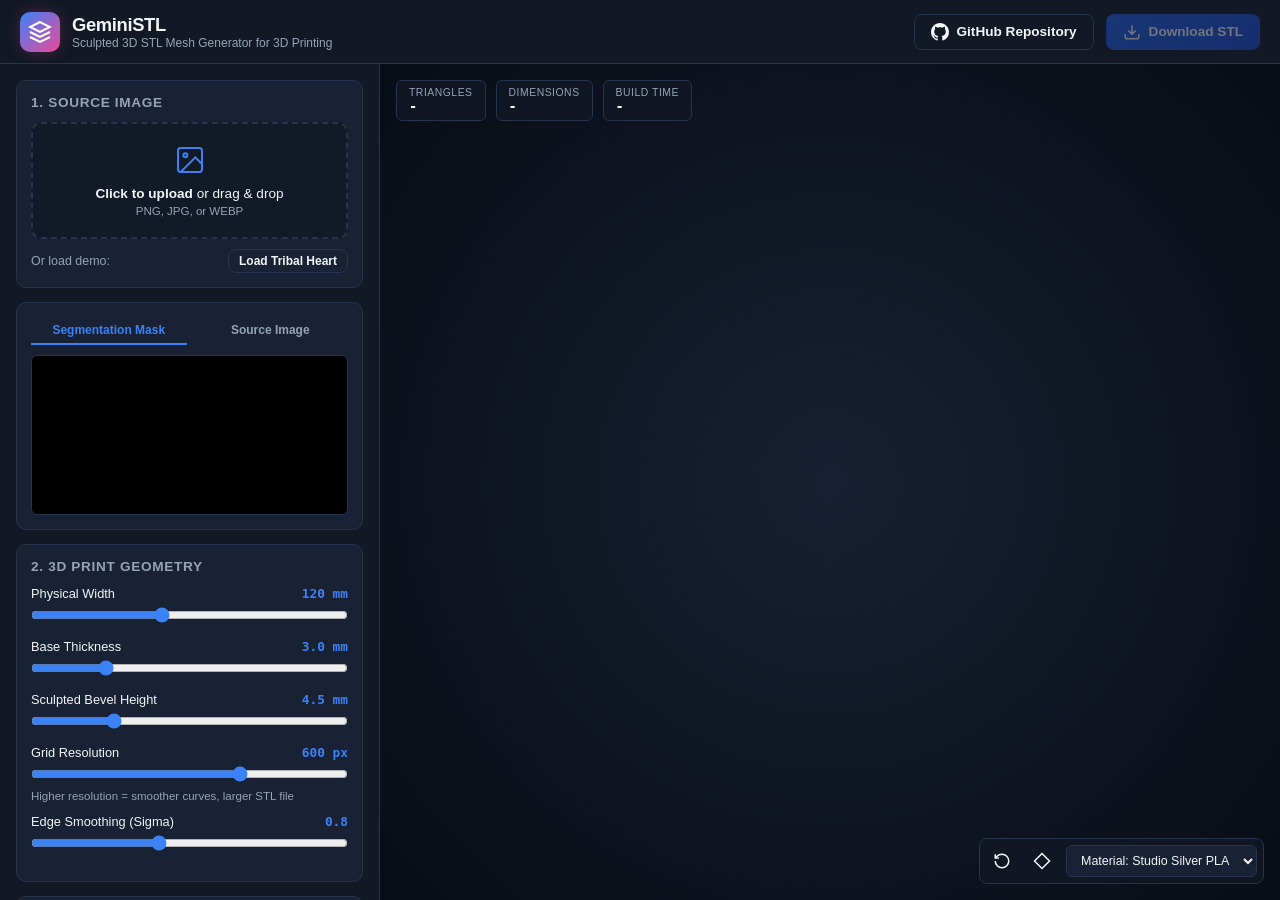
==== index.html @ bfeae7d0 "Add tapered base draft angle, seal internal reflection holes, and restore tapered sculpted profile" ====
<!DOCTYPE html>
<html lang="en">
<head>
  <meta charset="UTF-8">
  <meta name="viewport" content="width=device-width, initial-scale=1.0">
  <title>GeminiSTL - 2D Image to 3D Watertight STL Generator</title>
  <meta name="description" content="Generate 3D watertight, sculpted STL models from 2D images directly in your browser. Powered by distance transform beveling and WebGL.">
  <link rel="stylesheet" href="style.css">
  <!-- Three.js and OrbitControls from CDN -->
  <script src="https://cdnjs.cloudflare.com/ajax/libs/three.js/r128/three.min.js"></script>
  <script src="https://cdn.jsdelivr.net/npm/three@0.128.0/examples/js/controls/OrbitControls.js"></script>
</head>
<body>
  <header class="app-header">
    <div class="header-brand">
      <div class="logo-badge">
        <svg width="24" height="24" viewBox="0 0 24 24" fill="none" stroke="currentColor" stroke-width="2">
          <path d="M12 2L2 7l10 5 10-5-10-5zM2 17l10 5 10-5M2 12l10 5 10-5"/>
        </svg>
      </div>
      <div>
        <h1>GeminiSTL</h1>
        <p class="subtitle">Sculpted 3D STL Mesh Generator for 3D Printing</p>
      </div>
    </div>
    <div class="header-actions">
      <a href="https://github.com/CaptainTeach123/GeminiSTL" target="_blank" rel="noopener" class="btn btn-outline">
        <svg width="18" height="18" viewBox="0 0 24 24" fill="currentColor">
          <path d="M12 0C5.37 0 0 5.37 0 12c0 5.31 3.435 9.795 8.205 11.385.6.105.825-.255.825-.57 0-.285-.015-1.23-.015-2.235-3.015.555-3.795-.735-4.035-1.41-.135-.345-.72-1.41-1.23-1.695-.42-.225-1.02-.78-.015-.795.945-.015 1.62.87 1.845 1.23 1.08 1.815 2.805 1.305 3.495.99.105-.78.42-1.305.765-1.605-2.67-.3-5.46-1.335-5.46-5.925 0-1.305.465-2.385 1.23-3.225-.12-.3-.54-1.53.12-3.18 0 0 1.005-.315 3.3 1.23.96-.27 1.98-.405 3-.405s2.04.135 3 .405c2.295-1.56 3.3-1.23 3.3-1.23.66 1.65.24 2.88.12 3.18.765.84 1.23 1.905 1.23 3.225 0 4.605-2.805 5.625-5.475 5.925.435.375.81 1.095.81 2.22 0 1.605-.015 2.895-.015 3.3 0 .315.225.69.825.57A12.02 12.02 0 0024 12c0-6.63-5.37-12-12-12z"/>
        </svg>
        GitHub Repository
      </a>
      <button id="downloadBtn" class="btn btn-primary" disabled>
        <svg width="18" height="18" viewBox="0 0 24 24" fill="none" stroke="currentColor" stroke-width="2">
          <path d="M21 15v4a2 2 0 01-2 2H5a2 2 0 01-2-2v-4M7 10l5 5 5-5M12 15V3"/>
        </svg>
        Download STL
      </button>
    </div>
  </header>

  <main class="main-layout">
    <!-- Left Sidebar: Controls -->
    <aside class="sidebar">
      <!-- Image Input Card -->
      <section class="card">
        <h2 class="card-title">1. Source Image</h2>
        <div class="drop-zone" id="dropZone">
          <input type="file" id="fileInput" accept="image/png, image/jpeg, image/webp" hidden>
          <div class="drop-content">
            <svg width="32" height="32" viewBox="0 0 24 24" fill="none" stroke="currentColor" stroke-width="1.5">
              <rect x="3" y="3" width="18" height="18" rx="2" ry="2"/>
              <circle cx="8.5" cy="8.5" r="1.5"/>
              <polyline points="21 15 16 10 5 21"/>
            </svg>
            <p><strong>Click to upload</strong> or drag & drop</p>
            <span class="hint">PNG, JPG, or WEBP</span>
          </div>
        </div>
        <div class="preset-row">
          <span>Or load demo:</span>
          <button type="button" id="loadPresetBtn" class="btn btn-sm btn-secondary">
            Load Tribal Heart
          </button>
        </div>
      </section>

      <!-- Previews (Source & Mask) -->
      <section class="card">
        <div class="preview-tabs">
          <button class="tab-btn active" data-tab="tab-mask">Segmentation Mask</button>
          <button class="tab-btn" data-tab="tab-source">Source Image</button>
        </div>
        <div class="preview-container">
          <div id="tab-mask" class="tab-content active">
            <canvas id="maskCanvas"></canvas>
          </div>
          <div id="tab-source" class="tab-content">
            <img id="sourcePreview" alt="Source preview" src="">
          </div>
        </div>
      </section>

      <!-- Geometry Parameters -->
      <section class="card">
        <h2 class="card-title">2. 3D Print Geometry</h2>
        
        <div class="control-group">
          <div class="control-label">
            <label for="widthMm">Physical Width</label>
            <span class="value-display" id="widthMmVal">120 mm</span>
          </div>
          <input type="range" id="widthMm" min="30" max="250" step="1" value="120">
        </div>

        <div class="control-group">
          <div class="control-label">
            <label for="baseThickness">Base Thickness</label>
            <span class="value-display" id="baseThicknessVal">3.0 mm</span>
          </div>
          <input type="range" id="baseThickness" min="1.0" max="10.0" step="0.5" value="3.0">
        </div>

        <div class="control-group">
          <div class="control-label">
            <label for="bevelHeight">Sculpted Bevel Height</label>
            <span class="value-display" id="bevelHeightVal">4.5 mm</span>
          </div>
          <input type="range" id="bevelHeight" min="1.0" max="15.0" step="0.5" value="4.5">
        </div>

        <div class="control-group">
          <div class="control-label">
            <label for="maxResolution">Grid Resolution</label>
            <span class="value-display" id="maxResolutionVal">600 px</span>
          </div>
          <input type="range" id="maxResolution" min="200" max="800" step="20" value="600">
          <span class="hint">Higher resolution = smoother curves, larger STL file</span>
        </div>

        <div class="control-group">
          <div class="control-label">
            <label for="smoothingSigma">Edge Smoothing (Sigma)</label>
            <span class="value-display" id="smoothingSigmaVal">0.8</span>
          </div>
          <input type="range" id="smoothingSigma" min="0.0" max="2.0" step="0.1" value="0.8">
        </div>
      </section>

      <!-- Mask Extraction Filter -->
      <section class="card">
        <h2 class="card-title">3. Mask Extraction Filter</h2>

        <div class="control-group">
          <label for="maskMode">Segmentation Preset</label>
          <select id="maskMode" class="form-select">
            <option value="tribal">Tribal Chrome Heart (G>38 | B>45 | R>210&G>20)</option>
            <option value="bright">Bright Foreground (Luminance &gt; Threshold)</option>
            <option value="dark">Dark Foreground (Inverted / Silhouette)</option>
            <option value="alpha">Alpha Channel (Transparent PNG)</option>
          </select>
        </div>

        <div id="customMaskControls" class="control-group" style="display:none;">
          <div class="control-label">
            <label for="lumThreshold">Threshold</label>
            <span class="value-display" id="lumThresholdVal">50%</span>
          </div>
          <input type="range" id="lumThreshold" min="5" max="95" step="1" value="50">
        </div>

        <button id="generateBtn" class="btn btn-primary btn-block">
          <svg width="18" height="18" viewBox="0 0 24 24" fill="none" stroke="currentColor" stroke-width="2">
            <polygon points="13 2 3 14 12 14 11 22 21 10 12 10 13 2"/>
          </svg>
          Generate 3D Model
        </button>
      </section>
    </aside>

    <!-- Right: 3D WebGL Viewport -->
    <div class="viewport-wrapper">
      <div id="viewport3d"></div>
      
      <!-- Overlay HUD -->
      <div class="viewport-hud">
        <div class="hud-item">
          <span class="hud-label">Triangles</span>
          <span class="hud-value" id="hudTriangles">-</span>
        </div>
        <div class="hud-item">
          <span class="hud-label">Dimensions</span>
          <span class="hud-value" id="hudDims">-</span>
        </div>
        <div class="hud-item">
          <span class="hud-label">Build Time</span>
          <span class="hud-value" id="hudTime">-</span>
        </div>
      </div>

      <!-- Viewport Floating Toolbar -->
      <div class="viewport-toolbar">
        <button id="resetCamBtn" class="tool-btn" title="Reset Camera">
          <svg width="18" height="18" viewBox="0 0 24 24" fill="none" stroke="currentColor" stroke-width="2">
            <path d="M3 12a9 9 0 109-9 9.75 9.75 0 00-6.74 2.74L3 8"/>
            <path d="M3 3v5h5"/>
          </svg>
        </button>
        <button id="wireframeBtn" class="tool-btn" title="Toggle Wireframe">
          <svg width="18" height="18" viewBox="0 0 24 24" fill="none" stroke="currentColor" stroke-width="2">
            <polygon points="12 2 2 12 12 22 22 12"/>
          </svg>
        </button>
        <select id="materialSelect" class="tool-select" title="Change Material / Shading">
          <option value="studio" selected>Material: Studio Silver PLA</option>
          <option value="chrome">Material: Silver Chrome</option>
          <option value="pink">Material: Neon Pink PLA</option>
          <option value="cyan">Material: Cyan Resin</option>
          <option value="gold">Material: Polished Gold</option>
          <option value="clay">Material: Matte Clay</option>
        </select>
      </div>

      <!-- Loading Spinner Overlay -->
      <div id="loaderOverlay" class="loader-overlay hidden">
        <div class="spinner"></div>
        <p id="loaderStatus">Sculpting 3D Watertight Geometry...</p>
      </div>
    </div>
  </main>

  <script src="app.js"></script>
</body>
</html>
---- style.css ----
:root {
  --bg-primary: #0b0f17;
  --bg-secondary: #121824;
  --bg-card: #182234;
  --bg-card-hover: #1f2c42;
  --border: #26344d;
  --border-focus: #3b82f6;
  --text-main: #f3f4f6;
  --text-muted: #94a3b8;
  --primary: #3b82f6;
  --primary-hover: #2563eb;
  --accent: #ec4899;
  --accent-glow: rgba(236, 72, 153, 0.25);
  --success: #10b981;
  --radius: 10px;
}

* {
  box-sizing: border-box;
  margin: 0;
  padding: 0;
}

body {
  font-family: -apple-system, BlinkMacSystemFont, "Segoe UI", Roboto, Helvetica, Arial, sans-serif;
  background-color: var(--bg-primary);
  color: var(--text-main);
  height: 100vh;
  display: flex;
  flex-direction: column;
  overflow: hidden;
}

/* Header */
.app-header {
  height: 64px;
  background-color: var(--bg-secondary);
  border-bottom: 1px solid var(--border);
  display: flex;
  align-items: center;
  justify-content: space-between;
  padding: 0 20px;
  flex-shrink: 0;
}

.header-brand {
  display: flex;
  align-items: center;
  gap: 12px;
}

.logo-badge {
  width: 40px;
  height: 40px;
  border-radius: var(--radius);
  background: linear-gradient(135deg, #3b82f6, #ec4899);
  display: flex;
  align-items: center;
  justify-content: center;
  color: white;
  box-shadow: 0 0 15px var(--accent-glow);
}

.header-brand h1 {
  font-size: 1.15rem;
  font-weight: 700;
  letter-spacing: -0.02em;
}

.header-brand .subtitle {
  font-size: 0.75rem;
  color: var(--text-muted);
}

.header-actions {
  display: flex;
  align-items: center;
  gap: 12px;
}

/* Buttons */
.btn {
  display: inline-flex;
  align-items: center;
  gap: 8px;
  padding: 8px 16px;
  border-radius: 8px;
  font-size: 0.85rem;
  font-weight: 600;
  cursor: pointer;
  border: 1px solid transparent;
  transition: all 0.2s ease;
  text-decoration: none;
}

.btn-primary {
  background: linear-gradient(135deg, #2563eb, #1d4ed8);
  color: white;
  box-shadow: 0 2px 8px rgba(37, 99, 235, 0.4);
}

.btn-primary:hover:not(:disabled) {
  background: linear-gradient(135deg, #3b82f6, #2563eb);
  transform: translateY(-1px);
}

.btn-primary:disabled {
  opacity: 0.4;
  cursor: not-allowed;
  box-shadow: none;
}

.btn-outline {
  background: transparent;
  border-color: var(--border);
  color: var(--text-main);
}

.btn-outline:hover {
  background: var(--bg-card);
  border-color: var(--border-focus);
}

.btn-secondary {
  background: var(--bg-card);
  border-color: var(--border);
  color: var(--text-main);
}

.btn-secondary:hover {
  background: var(--bg-card-hover);
}

.btn-sm {
  padding: 4px 10px;
  font-size: 0.75rem;
}

.btn-block {
  width: 100%;
  justify-content: center;
  margin-top: 14px;
}

/* Main Layout */
.main-layout {
  display: flex;
  flex: 1;
  height: calc(100vh - 64px);
  overflow: hidden;
}

/* Sidebar */
.sidebar {
  width: 380px;
  background-color: var(--bg-secondary);
  border-right: 1px solid var(--border);
  padding: 16px;
  overflow-y: auto;
  display: flex;
  flex-direction: column;
  gap: 14px;
  flex-shrink: 0;
}

.card {
  background-color: var(--bg-card);
  border: 1px solid var(--border);
  border-radius: var(--radius);
  padding: 14px;
}

.card-title {
  font-size: 0.85rem;
  font-weight: 700;
  text-transform: uppercase;
  letter-spacing: 0.05em;
  color: var(--text-muted);
  margin-bottom: 12px;
}

/* Drop Zone */
.drop-zone {
  border: 2px dashed var(--border);
  border-radius: var(--radius);
  padding: 20px 10px;
  text-align: center;
  cursor: pointer;
  background: rgba(11, 15, 23, 0.4);
  transition: all 0.2s ease;
}

.drop-zone:hover, .drop-zone.dragover {
  border-color: var(--primary);
  background: rgba(59, 130, 246, 0.05);
}

.drop-content svg {
  color: var(--primary);
  margin-bottom: 6px;
}

.drop-content p {
  font-size: 0.85rem;
}

.hint {
  font-size: 0.72rem;
  color: var(--text-muted);
  display: block;
  margin-top: 4px;
}

.preset-row {
  margin-top: 10px;
  display: flex;
  align-items: center;
  justify-content: space-between;
  font-size: 0.78rem;
  color: var(--text-muted);
}

/* Preview Tabs */
.preview-tabs {
  display: flex;
  gap: 6px;
  margin-bottom: 10px;
}

.tab-btn {
  flex: 1;
  background: transparent;
  border: none;
  border-bottom: 2px solid transparent;
  padding: 6px;
  color: var(--text-muted);
  font-size: 0.75rem;
  font-weight: 600;
  cursor: pointer;
  text-align: center;
}

.tab-btn.active {
  color: var(--primary);
  border-bottom-color: var(--primary);
}

.preview-container {
  height: 160px;
  background: #000;
  border-radius: 6px;
  overflow: hidden;
  display: flex;
  align-items: center;
  justify-content: center;
  border: 1px solid var(--border);
}

.tab-content {
  display: none;
  width: 100%;
  height: 100%;
}

.tab-content.active {
  display: flex;
  align-items: center;
  justify-content: center;
}

#maskCanvas, #sourcePreview {
  max-width: 100%;
  max-height: 100%;
  object-fit: contain;
}

/* Controls */
.control-group {
  margin-bottom: 12px;
}

.control-label {
  display: flex;
  justify-content: space-between;
  align-items: center;
  font-size: 0.8rem;
  font-weight: 500;
  margin-bottom: 6px;
}

.value-display {
  color: var(--primary);
  font-family: monospace;
  font-size: 0.8rem;
  font-weight: 600;
}

input[type="range"] {
  width: 100%;
  accent-color: var(--primary);
  cursor: pointer;
}

.form-select {
  width: 100%;
  background: var(--bg-primary);
  border: 1px solid var(--border);
  color: var(--text-main);
  padding: 8px 10px;
  border-radius: 6px;
  font-size: 0.8rem;
  outline: none;
}

.form-select:focus {
  border-color: var(--border-focus);
}

/* Viewport */
.viewport-wrapper {
  flex: 1;
  position: relative;
  background: radial-gradient(circle at 50% 50%, #172133 0%, #080c14 100%);
  overflow: hidden;
}

#viewport3d {
  width: 100%;
  height: 100%;
}

/* HUD */
.viewport-hud {
  position: absolute;
  top: 16px;
  left: 16px;
  display: flex;
  gap: 10px;
  pointer-events: none;
}

.hud-item {
  background: rgba(18, 24, 36, 0.85);
  backdrop-filter: blur(8px);
  border: 1px solid var(--border);
  border-radius: 6px;
  padding: 6px 12px;
  display: flex;
  flex-direction: column;
}

.hud-label {
  font-size: 0.65rem;
  text-transform: uppercase;
  color: var(--text-muted);
  letter-spacing: 0.05em;
}

.hud-value {
  font-size: 0.85rem;
  font-weight: 700;
  color: var(--text-main);
  font-family: monospace;
}

/* Floating Toolbar */
.viewport-toolbar {
  position: absolute;
  bottom: 16px;
  right: 16px;
  display: flex;
  gap: 8px;
  background: rgba(18, 24, 36, 0.85);
  backdrop-filter: blur(8px);
  border: 1px solid var(--border);
  border-radius: 8px;
  padding: 6px;
}

.tool-btn {
  background: transparent;
  border: 1px solid transparent;
  color: var(--text-main);
  border-radius: 6px;
  width: 32px;
  height: 32px;
  display: flex;
  align-items: center;
  justify-content: center;
  cursor: pointer;
  transition: all 0.15s ease;
}

.tool-btn:hover {
  background: var(--bg-card);
  border-color: var(--border);
}

.tool-btn.active {
  background: var(--primary);
  color: white;
}

.tool-select {
  background: var(--bg-card);
  border: 1px solid var(--border);
  color: var(--text-main);
  border-radius: 6px;
  padding: 0 10px;
  font-size: 0.78rem;
  outline: none;
}

/* Loader */
.loader-overlay {
  position: absolute;
  inset: 0;
  background: rgba(11, 15, 23, 0.85);
  backdrop-filter: blur(6px);
  display: flex;
  flex-direction: column;
  align-items: center;
  justify-content: center;
  gap: 16px;
  z-index: 50;
  transition: opacity 0.2s ease;
}

.loader-overlay.hidden {
  opacity: 0;
  pointer-events: none;
}

.spinner {
  width: 44px;
  height: 44px;
  border: 4px solid rgba(59, 130, 246, 0.2);
  border-top-color: var(--primary);
  border-radius: 50%;
  animation: spin 0.8s linear infinite;
}

@keyframes spin {
  to { transform: rotate(360deg); }
}

@media (max-width: 900px) {
  .main-layout {
    flex-direction: column;
    overflow-y: auto;
  }
  .sidebar {
    width: 100%;
    height: auto;
  }
  .viewport-wrapper {
    min-height: 400px;
  }
}
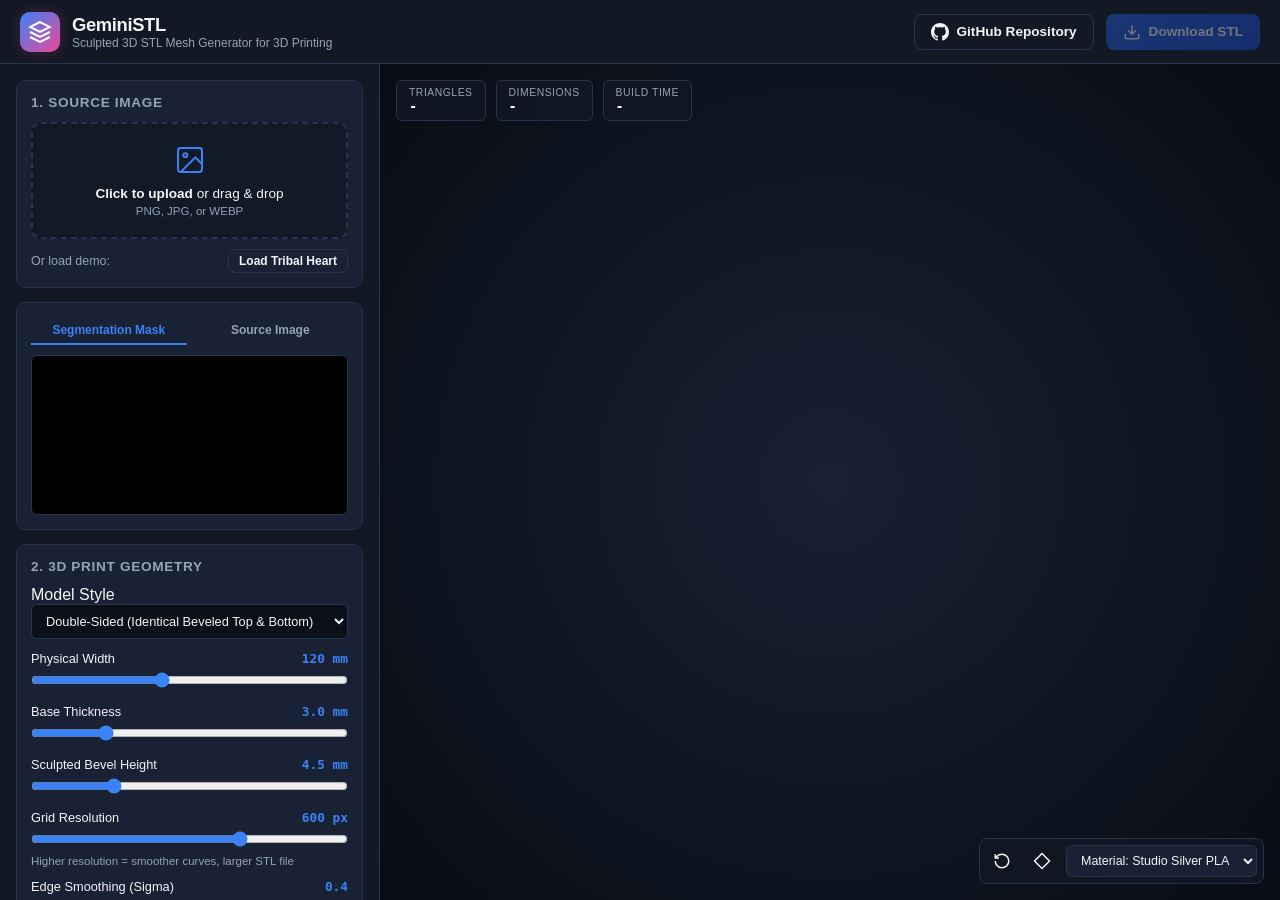
==== commit 0323fb12: "Implement symmetrical double-sided beveled model, chiseled relief, and seal topography gaps" ====
--- a/index.html
+++ b/index.html
@@ -86,6 +86,14 @@
         <h2 class="card-title">2. 3D Print Geometry</h2>
         
         <div class="control-group">
+          <label for="modelStyle">Model Style</label>
+          <select id="modelStyle" class="form-select">
+            <option value="double" selected>Double-Sided (Identical Beveled Top &amp; Bottom)</option>
+            <option value="single">Single-Sided (Flat Base Relief)</option>
+          </select>
+        </div>
+
+        <div class="control-group">
           <div class="control-label">
             <label for="widthMm">Physical Width</label>
             <span class="value-display" id="widthMmVal">120 mm</span>
@@ -121,9 +129,9 @@
         <div class="control-group">
           <div class="control-label">
             <label for="smoothingSigma">Edge Smoothing (Sigma)</label>
-            <span class="value-display" id="smoothingSigmaVal">0.8</span>
-          </div>
-          <input type="range" id="smoothingSigma" min="0.0" max="2.0" step="0.1" value="0.8">
+            <span class="value-display" id="smoothingSigmaVal">0.4</span>
+          </div>
+          <input type="range" id="smoothingSigma" min="0.0" max="2.0" step="0.1" value="0.4">
         </div>
       </section>
 
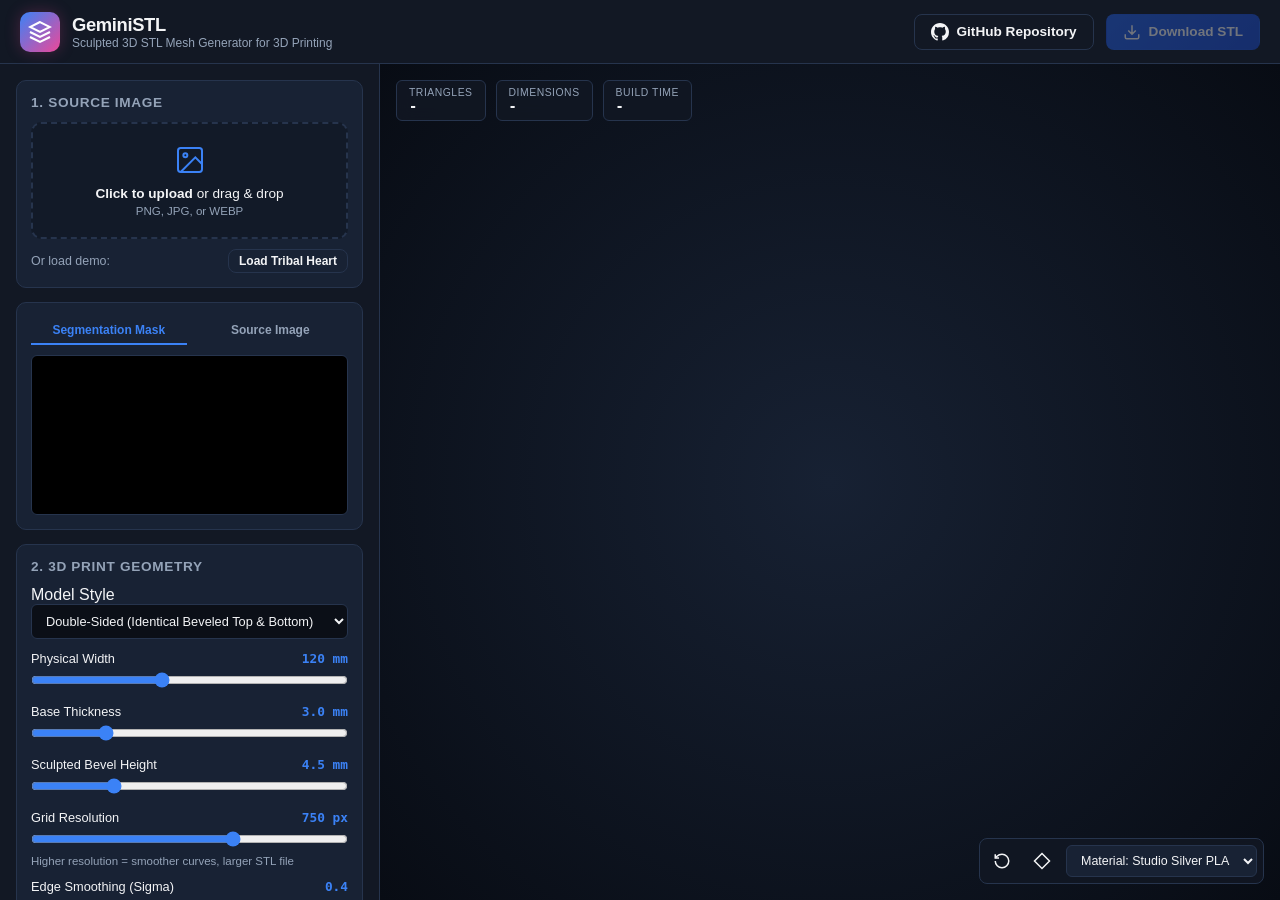
==== commit c6ebdd50: "Open all 4 tribal cutouts and eliminate edge roughness with smooth level-set contours and indexed no" ====
--- a/index.html
+++ b/index.html
@@ -120,9 +120,9 @@
         <div class="control-group">
           <div class="control-label">
             <label for="maxResolution">Grid Resolution</label>
-            <span class="value-display" id="maxResolutionVal">600 px</span>
-          </div>
-          <input type="range" id="maxResolution" min="200" max="800" step="20" value="600">
+            <span class="value-display" id="maxResolutionVal">750 px</span>
+          </div>
+          <input type="range" id="maxResolution" min="300" max="1000" step="25" value="750">
           <span class="hint">Higher resolution = smoother curves, larger STL file</span>
         </div>
 
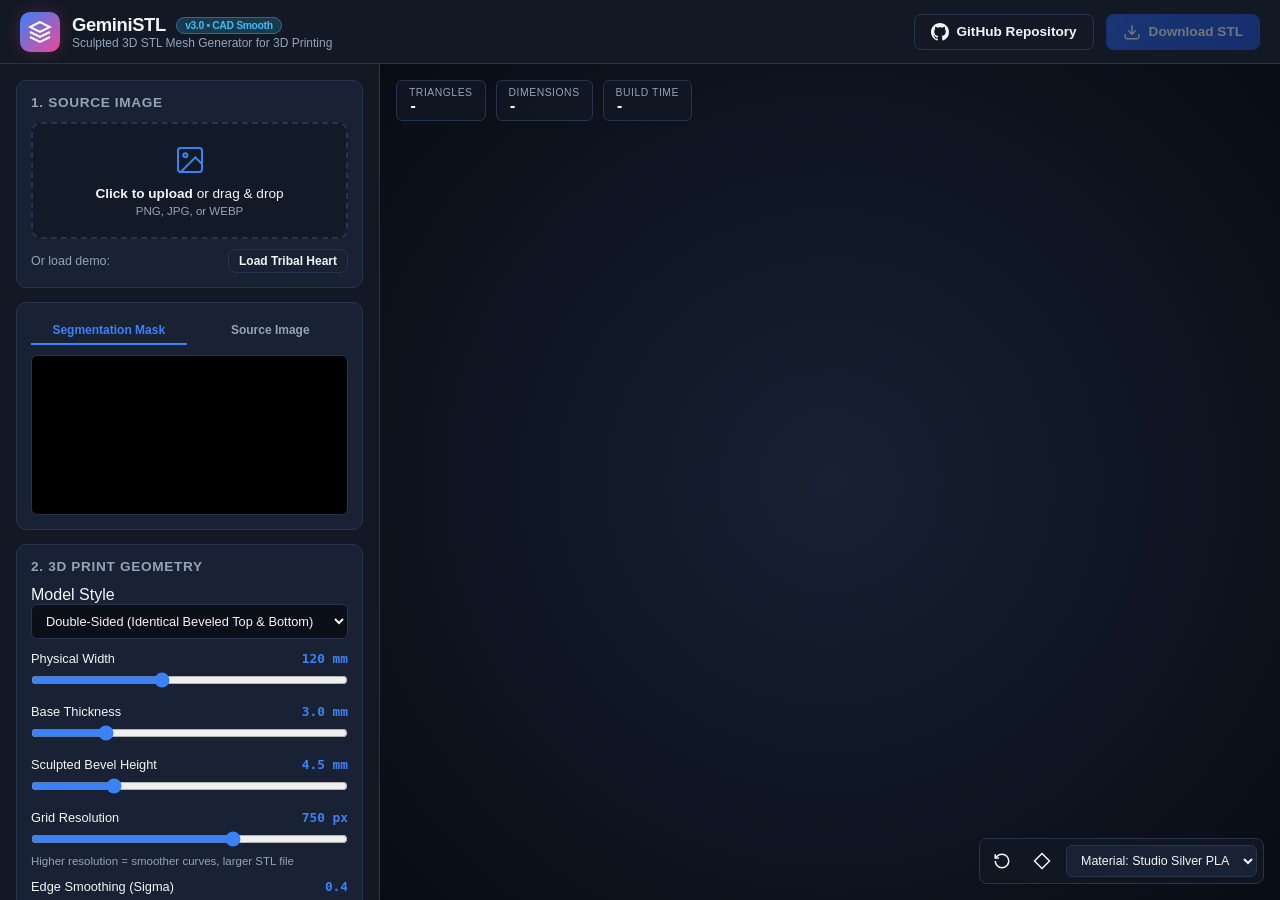
==== commit 94749f8c: "Implement sub-pixel level-set contour smoothing and unsharp-masked multi-scale relief (v3.0)" ====
--- a/index.html
+++ b/index.html
@@ -3,9 +3,12 @@
 <head>
   <meta charset="UTF-8">
   <meta name="viewport" content="width=device-width, initial-scale=1.0">
+  <meta http-equiv="Cache-Control" content="no-cache, no-store, must-revalidate">
+  <meta http-equiv="Pragma" content="no-cache">
+  <meta http-equiv="Expires" content="0">
   <title>GeminiSTL - 2D Image to 3D Watertight STL Generator</title>
   <meta name="description" content="Generate 3D watertight, sculpted STL models from 2D images directly in your browser. Powered by distance transform beveling and WebGL.">
-  <link rel="stylesheet" href="style.css">
+  <link rel="stylesheet" href="style.css?v=3.0">
   <!-- Three.js and OrbitControls from CDN -->
   <script src="https://cdnjs.cloudflare.com/ajax/libs/three.js/r128/three.min.js"></script>
   <script src="https://cdn.jsdelivr.net/npm/three@0.128.0/examples/js/controls/OrbitControls.js"></script>
@@ -19,7 +22,7 @@
         </svg>
       </div>
       <div>
-        <h1>GeminiSTL</h1>
+        <h1>GeminiSTL <span style="font-size: 0.65rem; background: rgba(56, 189, 248, 0.2); color: #38bdf8; padding: 2px 8px; border-radius: 9999px; border: 1px solid rgba(56, 189, 248, 0.4); vertical-align: middle; margin-left: 6px;">v3.0 • CAD Smooth</span></h1>
         <p class="subtitle">Sculpted 3D STL Mesh Generator for 3D Printing</p>
       </div>
     </div>
@@ -217,7 +220,7 @@
     </div>
   </main>
 
-  <script src="app.js"></script>
+  <script src="app.js?v=3.0"></script>
 </body>
 </html>
 
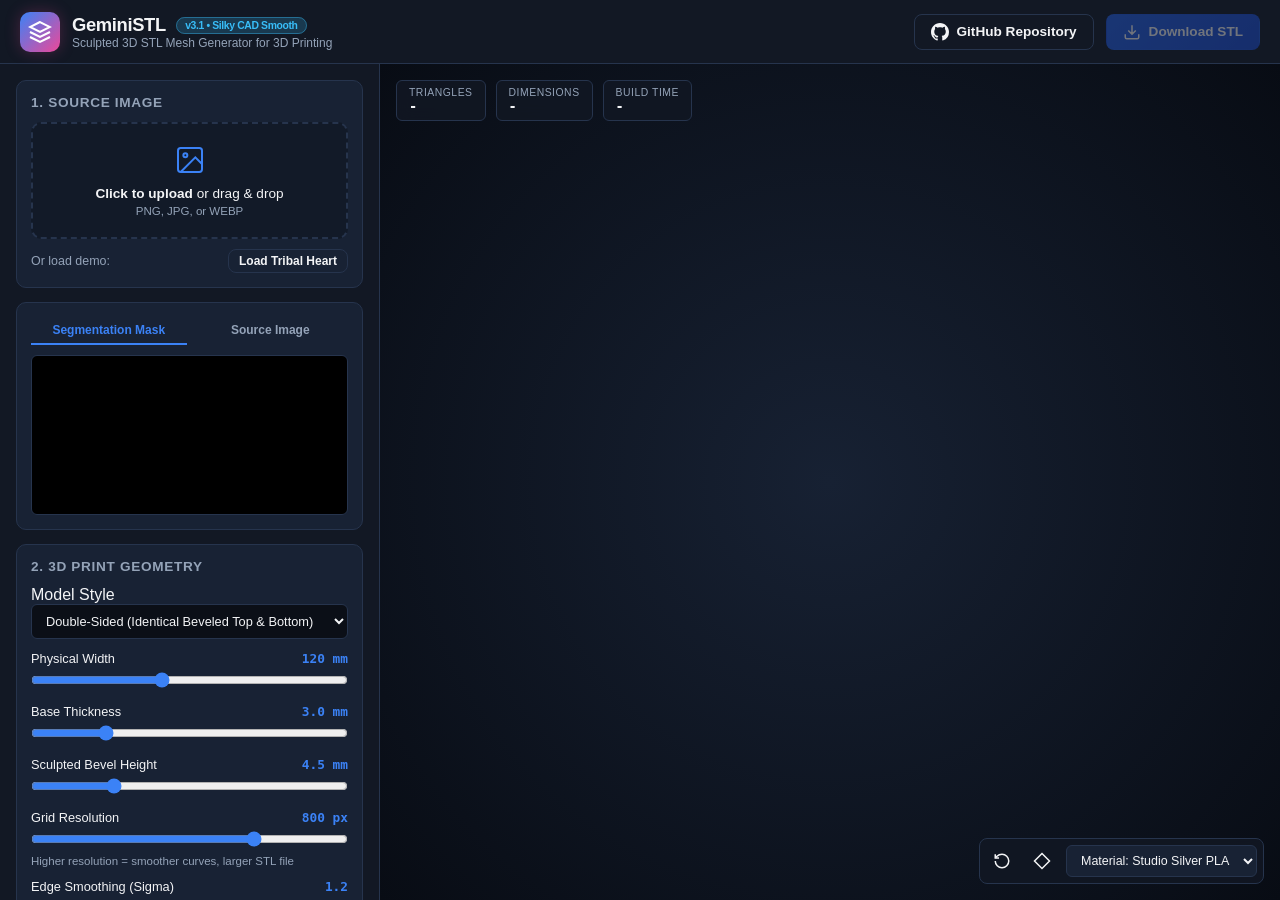
==== commit 0699cea1: "Eliminate surface noise and cutout wall ripples with pure CAD smooth bevels (v3.1)" ====
--- a/index.html
+++ b/index.html
@@ -8,7 +8,7 @@
   <meta http-equiv="Expires" content="0">
   <title>GeminiSTL - 2D Image to 3D Watertight STL Generator</title>
   <meta name="description" content="Generate 3D watertight, sculpted STL models from 2D images directly in your browser. Powered by distance transform beveling and WebGL.">
-  <link rel="stylesheet" href="style.css?v=3.0">
+  <link rel="stylesheet" href="style.css?v=3.1">
   <!-- Three.js and OrbitControls from CDN -->
   <script src="https://cdnjs.cloudflare.com/ajax/libs/three.js/r128/three.min.js"></script>
   <script src="https://cdn.jsdelivr.net/npm/three@0.128.0/examples/js/controls/OrbitControls.js"></script>
@@ -22,7 +22,7 @@
         </svg>
       </div>
       <div>
-        <h1>GeminiSTL <span style="font-size: 0.65rem; background: rgba(56, 189, 248, 0.2); color: #38bdf8; padding: 2px 8px; border-radius: 9999px; border: 1px solid rgba(56, 189, 248, 0.4); vertical-align: middle; margin-left: 6px;">v3.0 • CAD Smooth</span></h1>
+        <h1>GeminiSTL <span style="font-size: 0.65rem; background: rgba(56, 189, 248, 0.2); color: #38bdf8; padding: 2px 8px; border-radius: 9999px; border: 1px solid rgba(56, 189, 248, 0.4); vertical-align: middle; margin-left: 6px;">v3.1 • Silky CAD Smooth</span></h1>
         <p class="subtitle">Sculpted 3D STL Mesh Generator for 3D Printing</p>
       </div>
     </div>
@@ -123,18 +123,18 @@
         <div class="control-group">
           <div class="control-label">
             <label for="maxResolution">Grid Resolution</label>
-            <span class="value-display" id="maxResolutionVal">750 px</span>
-          </div>
-          <input type="range" id="maxResolution" min="300" max="1000" step="25" value="750">
+            <span class="value-display" id="maxResolutionVal">800 px</span>
+          </div>
+          <input type="range" id="maxResolution" min="300" max="1000" step="25" value="800">
           <span class="hint">Higher resolution = smoother curves, larger STL file</span>
         </div>
 
         <div class="control-group">
           <div class="control-label">
             <label for="smoothingSigma">Edge Smoothing (Sigma)</label>
-            <span class="value-display" id="smoothingSigmaVal">0.4</span>
-          </div>
-          <input type="range" id="smoothingSigma" min="0.0" max="2.0" step="0.1" value="0.4">
+            <span class="value-display" id="smoothingSigmaVal">1.2</span>
+          </div>
+          <input type="range" id="smoothingSigma" min="0.0" max="3.0" step="0.1" value="1.2">
         </div>
       </section>
 
@@ -220,7 +220,7 @@
     </div>
   </main>
 
-  <script src="app.js?v=3.0"></script>
+  <script src="app.js?v=3.1"></script>
 </body>
 </html>
 
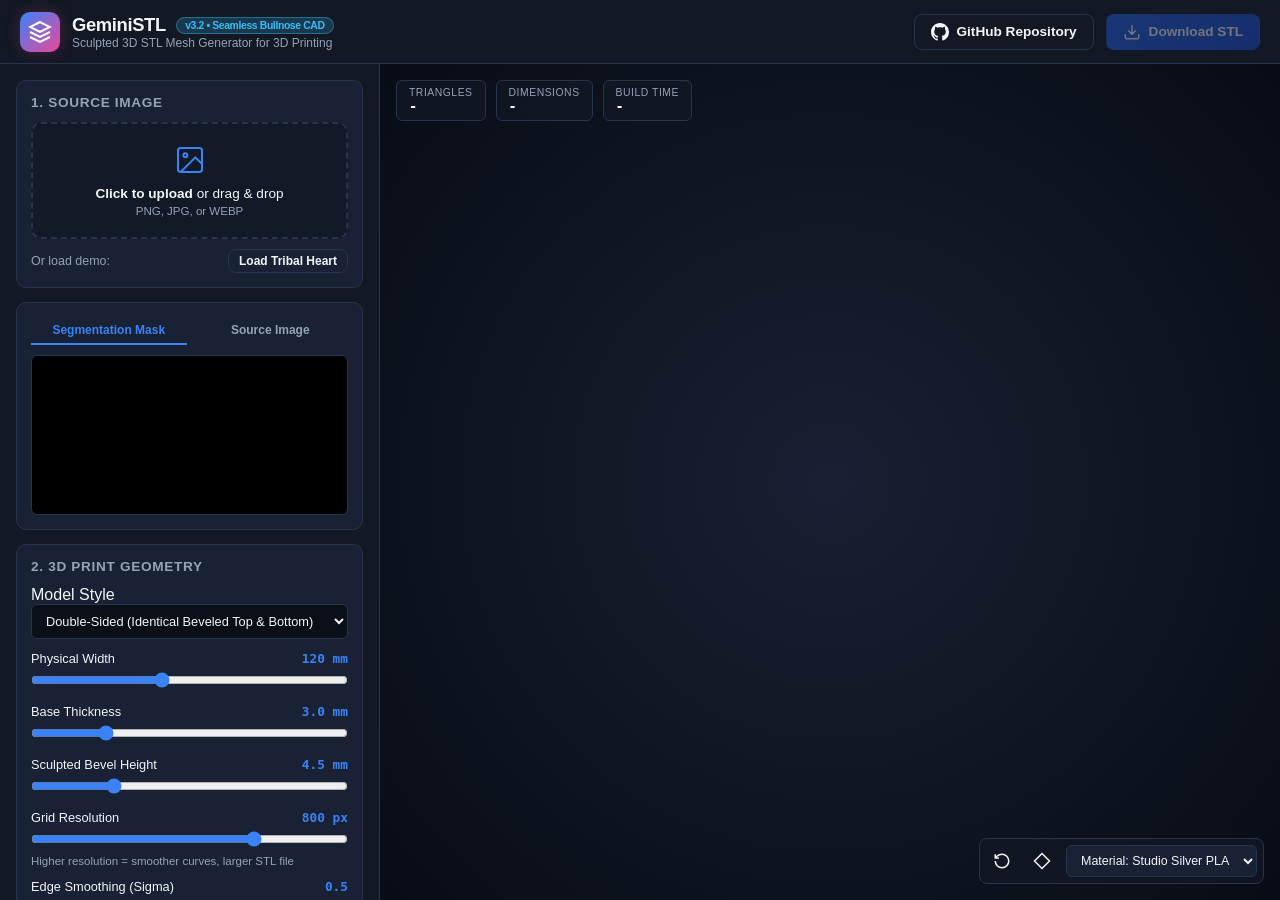
==== commit b0c28b31: "Eliminate equatorial seam with seamless bullnose roundover and refined blade facets (v3.2)" ====
--- a/index.html
+++ b/index.html
@@ -8,7 +8,7 @@
   <meta http-equiv="Expires" content="0">
   <title>GeminiSTL - 2D Image to 3D Watertight STL Generator</title>
   <meta name="description" content="Generate 3D watertight, sculpted STL models from 2D images directly in your browser. Powered by distance transform beveling and WebGL.">
-  <link rel="stylesheet" href="style.css?v=3.1">
+  <link rel="stylesheet" href="style.css?v=3.2">
   <!-- Three.js and OrbitControls from CDN -->
   <script src="https://cdnjs.cloudflare.com/ajax/libs/three.js/r128/three.min.js"></script>
   <script src="https://cdn.jsdelivr.net/npm/three@0.128.0/examples/js/controls/OrbitControls.js"></script>
@@ -22,7 +22,7 @@
         </svg>
       </div>
       <div>
-        <h1>GeminiSTL <span style="font-size: 0.65rem; background: rgba(56, 189, 248, 0.2); color: #38bdf8; padding: 2px 8px; border-radius: 9999px; border: 1px solid rgba(56, 189, 248, 0.4); vertical-align: middle; margin-left: 6px;">v3.1 • Silky CAD Smooth</span></h1>
+        <h1>GeminiSTL <span style="font-size: 0.65rem; background: rgba(56, 189, 248, 0.2); color: #38bdf8; padding: 2px 8px; border-radius: 9999px; border: 1px solid rgba(56, 189, 248, 0.4); vertical-align: middle; margin-left: 6px;">v3.2 • Seamless Bullnose CAD</span></h1>
         <p class="subtitle">Sculpted 3D STL Mesh Generator for 3D Printing</p>
       </div>
     </div>
@@ -132,9 +132,9 @@
         <div class="control-group">
           <div class="control-label">
             <label for="smoothingSigma">Edge Smoothing (Sigma)</label>
-            <span class="value-display" id="smoothingSigmaVal">1.2</span>
-          </div>
-          <input type="range" id="smoothingSigma" min="0.0" max="3.0" step="0.1" value="1.2">
+            <span class="value-display" id="smoothingSigmaVal">0.5</span>
+          </div>
+          <input type="range" id="smoothingSigma" min="0.0" max="3.0" step="0.1" value="0.5">
         </div>
       </section>
 
@@ -220,7 +220,7 @@
     </div>
   </main>
 
-  <script src="app.js?v=3.1"></script>
+  <script src="app.js?v=3.2"></script>
 </body>
 </html>
 
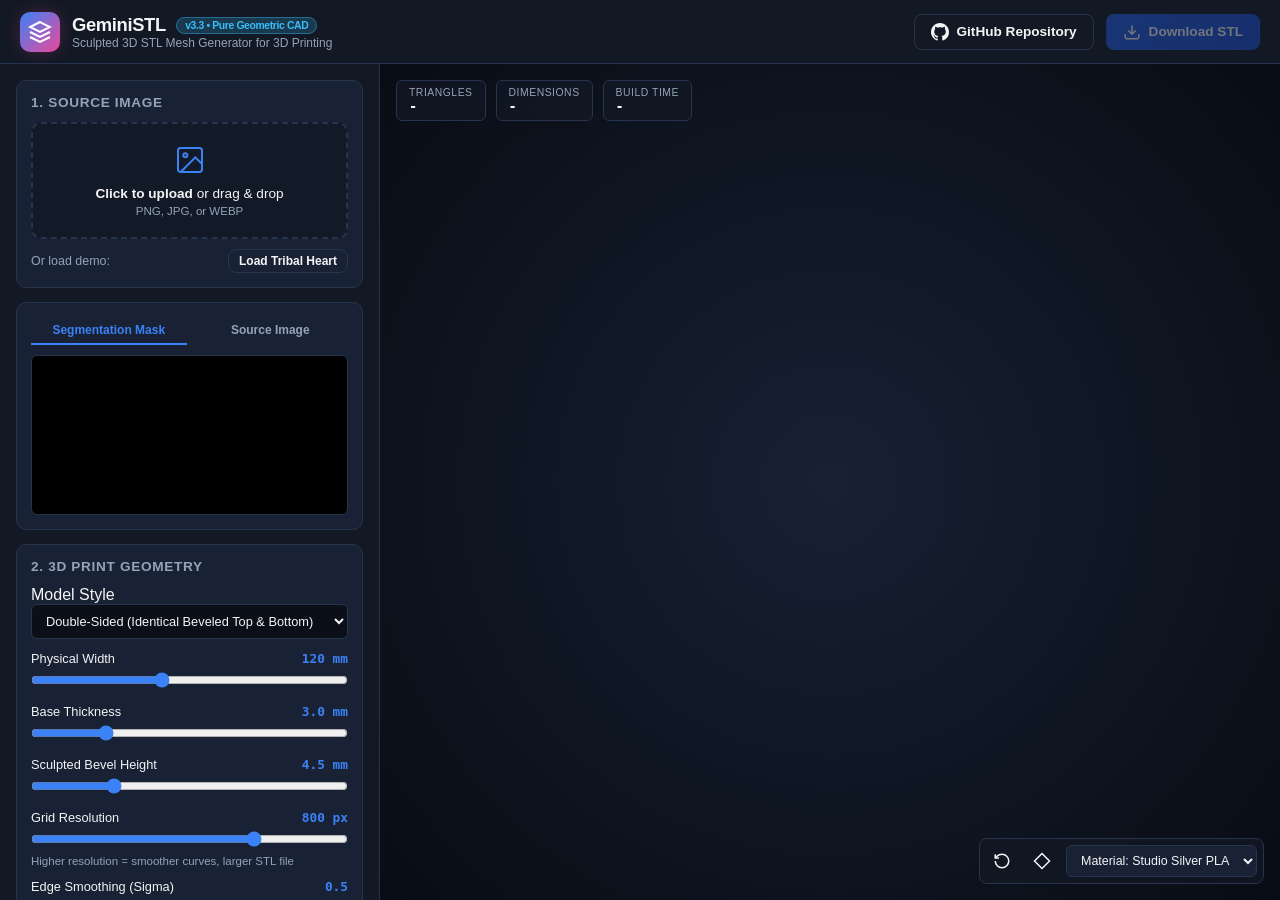
==== commit 25e96dc0: "Eliminate photographic specular distortions and edge cliff teeth with pure CAD geometry (v3.3)" ====
--- a/index.html
+++ b/index.html
@@ -8,7 +8,7 @@
   <meta http-equiv="Expires" content="0">
   <title>GeminiSTL - 2D Image to 3D Watertight STL Generator</title>
   <meta name="description" content="Generate 3D watertight, sculpted STL models from 2D images directly in your browser. Powered by distance transform beveling and WebGL.">
-  <link rel="stylesheet" href="style.css?v=3.2">
+  <link rel="stylesheet" href="style.css?v=3.3">
   <!-- Three.js and OrbitControls from CDN -->
   <script src="https://cdnjs.cloudflare.com/ajax/libs/three.js/r128/three.min.js"></script>
   <script src="https://cdn.jsdelivr.net/npm/three@0.128.0/examples/js/controls/OrbitControls.js"></script>
@@ -22,7 +22,7 @@
         </svg>
       </div>
       <div>
-        <h1>GeminiSTL <span style="font-size: 0.65rem; background: rgba(56, 189, 248, 0.2); color: #38bdf8; padding: 2px 8px; border-radius: 9999px; border: 1px solid rgba(56, 189, 248, 0.4); vertical-align: middle; margin-left: 6px;">v3.2 • Seamless Bullnose CAD</span></h1>
+        <h1>GeminiSTL <span style="font-size: 0.65rem; background: rgba(56, 189, 248, 0.2); color: #38bdf8; padding: 2px 8px; border-radius: 9999px; border: 1px solid rgba(56, 189, 248, 0.4); vertical-align: middle; margin-left: 6px;">v3.3 • Pure Geometric CAD</span></h1>
         <p class="subtitle">Sculpted 3D STL Mesh Generator for 3D Printing</p>
       </div>
     </div>
@@ -220,7 +220,7 @@
     </div>
   </main>
 
-  <script src="app.js?v=3.2"></script>
+  <script src="app.js?v=3.3"></script>
 </body>
 </html>
 
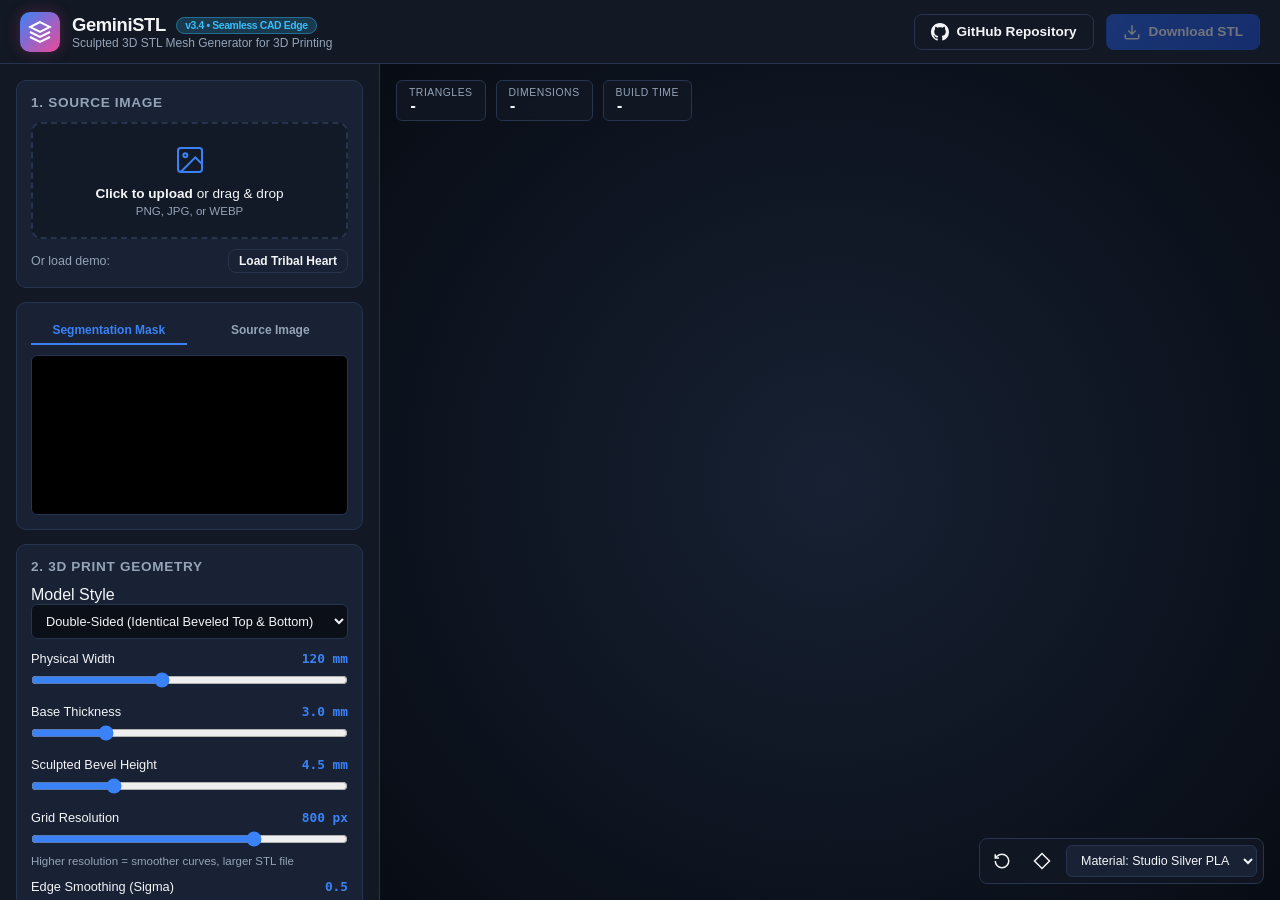
==== commit 036f10a1: "Implement sub-pixel Marching Squares CAD contouring to eliminate exterior seam flange (v3.4)" ====
--- a/index.html
+++ b/index.html
@@ -8,7 +8,7 @@
   <meta http-equiv="Expires" content="0">
   <title>GeminiSTL - 2D Image to 3D Watertight STL Generator</title>
   <meta name="description" content="Generate 3D watertight, sculpted STL models from 2D images directly in your browser. Powered by distance transform beveling and WebGL.">
-  <link rel="stylesheet" href="style.css?v=3.3">
+  <link rel="stylesheet" href="style.css?v=3.4">
   <!-- Three.js and OrbitControls from CDN -->
   <script src="https://cdnjs.cloudflare.com/ajax/libs/three.js/r128/three.min.js"></script>
   <script src="https://cdn.jsdelivr.net/npm/three@0.128.0/examples/js/controls/OrbitControls.js"></script>
@@ -22,7 +22,7 @@
         </svg>
       </div>
       <div>
-        <h1>GeminiSTL <span style="font-size: 0.65rem; background: rgba(56, 189, 248, 0.2); color: #38bdf8; padding: 2px 8px; border-radius: 9999px; border: 1px solid rgba(56, 189, 248, 0.4); vertical-align: middle; margin-left: 6px;">v3.3 • Pure Geometric CAD</span></h1>
+        <h1>GeminiSTL <span style="font-size: 0.65rem; background: rgba(56, 189, 248, 0.2); color: #38bdf8; padding: 2px 8px; border-radius: 9999px; border: 1px solid rgba(56, 189, 248, 0.4); vertical-align: middle; margin-left: 6px;">v3.4 • Seamless CAD Edge</span></h1>
         <p class="subtitle">Sculpted 3D STL Mesh Generator for 3D Printing</p>
       </div>
     </div>
@@ -220,7 +220,7 @@
     </div>
   </main>
 
-  <script src="app.js?v=3.3"></script>
+  <script src="app.js?v=3.4"></script>
 </body>
 </html>
 
